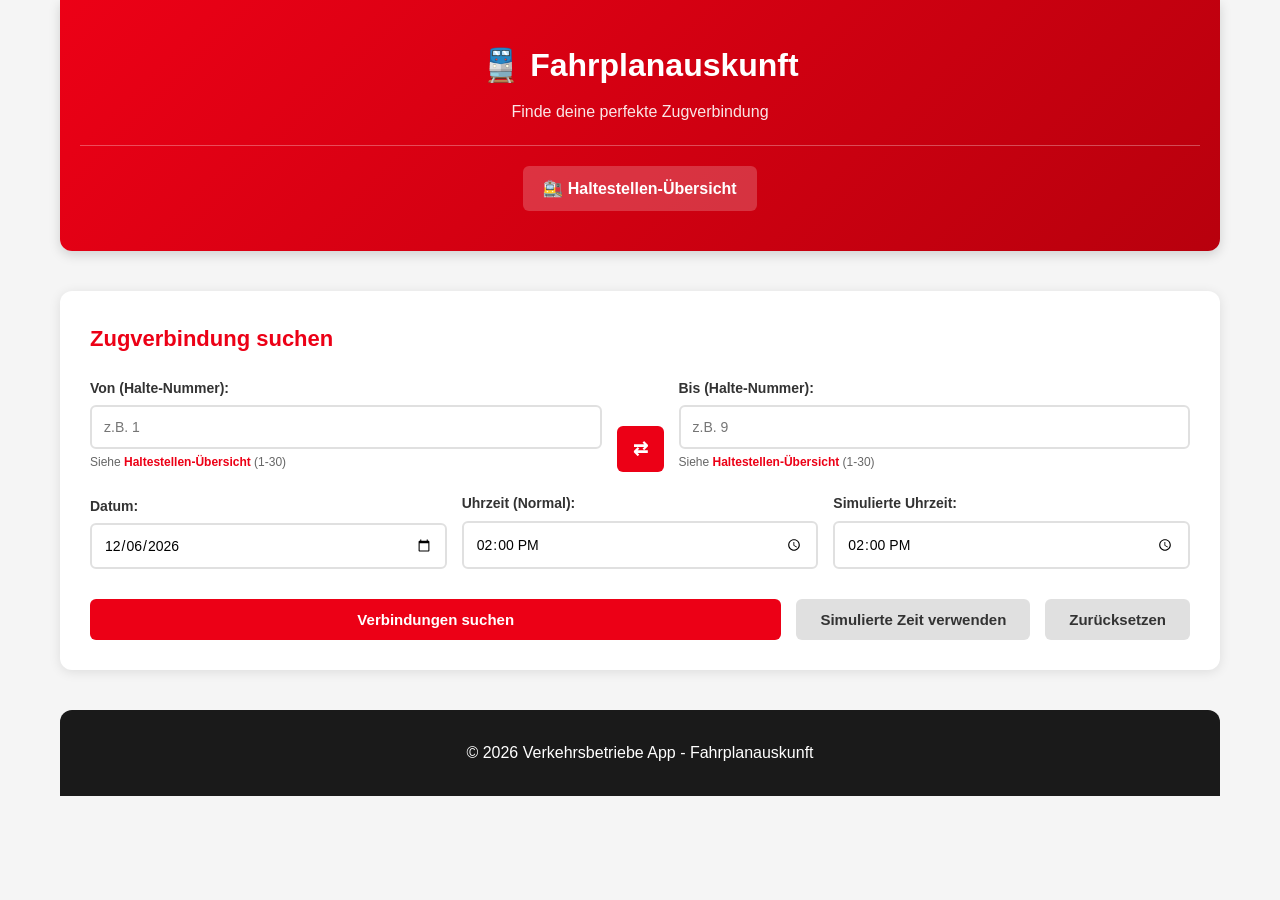
==== App/index.html @ 5994dda1 "V1.0-beta" ====
<!DOCTYPE html>
<html lang="de">
<head>
    <meta charset="UTF-8">
    <meta name="viewport" content="width=device-width, initial-scale=1.0">
    <title>Deutsche Bahn - Fahrplanauskunft</title>
    <link rel="stylesheet" href="styles.css">
</head>
<body>
    <div class="container">
        <!-- Header -->
        <header class="header">
            <div class="logo">🚆 Fahrplanauskunft</div>
            <div class="tagline">Finde deine perfekte Zugverbindung</div>
            <div class="header-links">
                <a href="haltestellen.html" class="header-link">🚉 Haltestellen-Übersicht</a>
            </div>
        </header>

        <!-- Main Search Section -->
        <main class="main-content">
            <!-- Search Panel -->
            <section class="search-panel">
                <h2>Zugverbindung suchen</h2>
                
                <div class="search-form">
                    <!-- Von / Bis Row -->
                    <div class="search-row">
                        <div class="input-group">
                            <label for="startStation">Von (Halte-Nummer):</label>
                            <input type="number" id="startStation" class="station-input" min="1" max="30" placeholder="z.B. 1">
                            <small class="help-text">Siehe <a href="haltestellen.html" target="_blank">Haltestellen-Übersicht</a> (1-30)</small>
                        </div>

                        <div class="swap-button">
                            <button id="swapButton" title="Von/Bis tauschen">⇄</button>
                        </div>

                        <div class="input-group">
                            <label for="endStation">Bis (Halte-Nummer):</label>
                            <input type="number" id="endStation" class="station-input" min="1" max="30" placeholder="z.B. 9">
                            <small class="help-text">Siehe <a href="haltestellen.html" target="_blank">Haltestellen-Übersicht</a> (1-30)</small>
                        </div>
                    </div>

                    <!-- Datum Row -->
                    <div class="search-row">
                        <div class="input-group">
                            <label for="searchDate">Datum:</label>
                            <input type="date" id="searchDate" class="date-input">
                        </div>

                        <div class="input-group">
                            <label for="searchTime">Uhrzeit (Normal):</label>
                            <input type="time" id="searchTime" class="time-input" value="14:00">
                        </div>

                        <div class="input-group">
                            <label for="simulatedTime">Simulierte Uhrzeit:</label>
                            <input type="time" id="simulatedTime" class="time-input" value="14:00">
                        </div>
                    </div>

                    <!-- Buttons Row -->
                    <div class="search-row button-row">
                        <button id="searchButton" class="btn-primary">Verbindungen suchen</button>
                        <button id="useSimulatedButton" class="btn-secondary">Simulierte Zeit verwenden</button>
                        <button id="resetButton" class="btn-secondary">Zurücksetzen</button>
                    </div>
                </div>
            </section>

            <!-- Results Section -->
            <section class="results-panel" id="resultsPanel" style="display: none;">
                <div class="results-header">
                    <h2>Verbindungen</h2>
                    <div class="result-info" id="resultInfo"></div>
                </div>

                <div class="results-container" id="resultsContainer">
                    <!-- Ergebnisse werden hier eingefügt -->
                </div>
            </section>

            <!-- No Results Message -->
            <section class="no-results" id="noResults" style="display: none;">
                <p>❌ Keine Verbindungen gefunden. Bitte versuche es mit anderen Einstellungen.</p>
            </section>

            <!-- Loading Spinner -->
            <div class="loading" id="loadingSpinner" style="display: none;">
                <div class="spinner"></div>
                <p>Suche wird ausgeführt...</p>
            </div>
        </main>

        <!-- Footer -->
        <footer class="footer">
            <p>&copy; 2026 Verkehrsbetriebe App - Fahrplanauskunft</p>
        </footer>
    </div>

    <script src="script.js"></script>
</body>
</html>
---- App/styles.css ----
* {
    margin: 0;
    padding: 0;
    box-sizing: border-box;
}

:root {
    --db-red: #EC0016;
    --db-dark: #1a1a1a;
    --db-light-gray: #f5f5f5;
    --db-medium-gray: #e0e0e0;
    --db-text: #333;
    --delay-orange: #ff9800;
    --on-time-green: #4caf50;
    --early-blue: #2196f3;
}

body {
    font-family: 'Segoe UI', Tahoma, Geneva, Verdana, sans-serif;
    background-color: var(--db-light-gray);
    color: var(--db-text);
    line-height: 1.6;
}

.container {
    max-width: 1200px;
    margin: 0 auto;
    padding: 0 20px;
}

/* Header */
.header {
    background: linear-gradient(135deg, var(--db-red) 0%, #b8000d 100%);
    color: white;
    padding: 40px 20px;
    text-align: center;
    border-radius: 0 0 12px 12px;
    box-shadow: 0 4px 12px rgba(0, 0, 0, 0.15);
    margin-bottom: 40px;
}

.logo {
    font-size: 32px;
    font-weight: bold;
    margin-bottom: 8px;
}

.tagline {
    font-size: 16px;
    opacity: 0.9;
}

.header-links {
    margin-top: 20px;
    padding-top: 20px;
    border-top: 1px solid rgba(255, 255, 255, 0.3);
}

.header-link {
    color: white;
    text-decoration: none;
    font-weight: 600;
    padding: 10px 20px;
    background-color: rgba(255, 255, 255, 0.2);
    border-radius: 6px;
    transition: background-color 0.3s ease;
    display: inline-block;
}

.header-link:hover {
    background-color: rgba(255, 255, 255, 0.3);
}

/* Main Content */
.main-content {
    margin-bottom: 40px;
}

/* Search Panel */
.search-panel {
    background: white;
    border-radius: 12px;
    padding: 30px;
    box-shadow: 0 2px 12px rgba(0, 0, 0, 0.1);
    margin-bottom: 30px;
}

.search-panel h2 {
    color: var(--db-red);
    margin-bottom: 20px;
    font-size: 22px;
}

.search-form {
    display: flex;
    flex-direction: column;
    gap: 20px;
}

.search-row {
    display: flex;
    gap: 15px;
    align-items: flex-end;
    flex-wrap: wrap;
}

.input-group {
    flex: 1;
    min-width: 180px;
    display: flex;
    flex-direction: column;
}

.input-group label {
    font-weight: 600;
    margin-bottom: 6px;
    color: var(--db-text);
    font-size: 14px;
}

.help-text {
    display: block;
    margin-top: 4px;
    font-size: 12px;
    color: #666;
}

.help-text a {
    color: var(--db-red);
    text-decoration: none;
    font-weight: 600;
}

.help-text a:hover {
    text-decoration: underline;
}

.station-select,
.station-input,
.date-input,
.time-input {
    padding: 12px;
    border: 2px solid var(--db-medium-gray);
    border-radius: 6px;
    font-size: 14px;
    transition: border-color 0.3s ease;
    background-color: white;
    font-family: inherit;
}

.station-select:focus,
.station-input:focus,
.date-input:focus,
.time-input:focus {
    outline: none;
    border-color: var(--db-red);
    box-shadow: 0 0 8px rgba(236, 0, 22, 0.2);
}

.swap-button {
    display: flex;
    align-items: center;
}

.swap-button button {
    background-color: var(--db-red);
    color: white;
    border: none;
    padding: 12px 16px;
    border-radius: 6px;
    cursor: pointer;
    font-size: 18px;
    font-weight: bold;
    transition: background-color 0.3s ease, transform 0.2s ease;
}

.swap-button button:hover {
    background-color: #b8000d;
    transform: scale(1.05);
}

.button-row {
    justify-content: space-between;
    margin-top: 10px;
}

.btn-primary,
.btn-secondary {
    padding: 12px 24px;
    border: none;
    border-radius: 6px;
    font-size: 15px;
    font-weight: 600;
    cursor: pointer;
    transition: all 0.3s ease;
}

.btn-primary {
    background-color: var(--db-red);
    color: white;
    flex-grow: 1;
}

.btn-primary:hover {
    background-color: #b8000d;
    box-shadow: 0 4px 12px rgba(236, 0, 22, 0.3);
}

.btn-primary:active {
    transform: scale(0.98);
}

.btn-secondary {
    background-color: var(--db-medium-gray);
    color: var(--db-text);
    min-width: 140px;
}

.btn-secondary:hover {
    background-color: #d0d0d0;
}

/* Results Panel */
.results-panel {
    background: white;
    border-radius: 12px;
    padding: 30px;
    box-shadow: 0 2px 12px rgba(0, 0, 0, 0.1);
}

.results-header {
    margin-bottom: 30px;
    border-bottom: 2px solid var(--db-light-gray);
    padding-bottom: 15px;
}

.results-header h2 {
    color: var(--db-red);
    margin-bottom: 10px;
    font-size: 22px;
}

.result-info {
    font-size: 14px;
    color: #666;
}

.results-container {
    display: flex;
    flex-direction: column;
    gap: 20px;
}

/* Connection Card */
.connection-card {
    border: 2px solid var(--db-medium-gray);
    border-radius: 10px;
    padding: 20px;
    cursor: pointer;
    transition: all 0.3s ease;
    background: white;
}

.connection-card:hover {
    border-color: var(--db-red);
    box-shadow: 0 4px 16px rgba(236, 0, 22, 0.15);
    transform: translateY(-2px);
}

.transfer-card {
    border-left: 4px solid var(--db-red);
}

.transfer-badge {
    background-color: var(--db-red);
    color: white;
    padding: 6px 12px;
    border-radius: 4px;
    font-weight: bold;
    font-size: 13px;
}

.transfer-details {
    margin-top: 15px;
    padding: 15px;
    background-color: var(--db-light-gray);
    border-radius: 6px;
    border-left: 3px solid var(--db-red);
}

.leg {
    padding: 10px 0;
}

.leg:not(:last-child) {
    padding-bottom: 15px;
    border-bottom: 1px solid var(--db-medium-gray);
}

.leg strong {
    color: var(--db-red);
    font-weight: bold;
}

.transfer-station {
    font-size: 13px;
    color: #666;
    margin-top: 4px;
}

.leg small {
    display: block;
    color: #999;
    font-size: 12px;
    margin-top: 4px;
}

.connection-header {
    display: flex;
    justify-content: space-between;
    align-items: center;
    margin-bottom: 15px;
    padding-bottom: 15px;
    border-bottom: 1px solid var(--db-light-gray);
}

.connection-time {
    flex: 1;
}

.departure-time {
    font-size: 24px;
    font-weight: bold;
    color: var(--db-text);
}

.arrival-time {
    font-size: 24px;
    font-weight: bold;
    color: var(--db-text);
    margin-left: 30px;
}

.connection-duration {
    color: #999;
    font-size: 14px;
    margin-left: 30px;
}

.train-info {
    display: flex;
    gap: 20px;
    flex: 1;
}

.train-type {
    background-color: var(--db-red);
    color: white;
    padding: 6px 12px;
    border-radius: 4px;
    font-weight: bold;
    font-size: 14px;
}

.train-details {
    display: flex;
    flex-direction: column;
    justify-content: center;
}

.train-number {
    font-weight: 600;
    color: var(--db-text);
    font-size: 14px;
}

.train-id {
    color: #999;
    font-size: 12px;
}

.delay-status {
    text-align: right;
    padding: 8px 12px;
    border-radius: 6px;
    font-weight: 600;
    font-size: 14px;
}

.delay-status.on-time {
    background-color: rgba(76, 175, 80, 0.1);
    color: var(--on-time-green);
}

.delay-status.delayed {
    background-color: rgba(255, 152, 0, 0.1);
    color: var(--delay-orange);
}

.delay-status.early {
    background-color: rgba(33, 150, 243, 0.1);
    color: var(--early-blue);
}

/* Stops List */
.stops-list {
    display: none;
    margin-top: 15px;
    padding-top: 15px;
    border-top: 1px solid var(--db-light-gray);
}

.connection-card.expanded .stops-list {
    display: block;
}

.stop-item {
    display: flex;
    align-items: center;
    padding: 12px 0;
    border-left: 3px solid var(--db-light-gray);
    padding-left: 15px;
    margin-left: 0;
}

.stop-item:last-child {
    border-left-color: var(--db-red);
}

.stop-number {
    background-color: var(--db-light-gray);
    color: var(--db-text);
    width: 28px;
    height: 28px;
    border-radius: 50%;
    display: flex;
    align-items: center;
    justify-content: center;
    font-weight: bold;
    font-size: 12px;
    flex-shrink: 0;
    margin-right: 12px;
}

.stop-details {
    flex: 1;
}

.stop-station {
    font-weight: 600;
    color: var(--db-text);
}

.stop-times {
    display: flex;
    gap: 15px;
    margin-top: 4px;
    font-size: 13px;
    color: #666;
}

.stop-delay {
    font-weight: 600;
    margin-left: auto;
    padding: 4px 8px;
    border-radius: 4px;
    font-size: 12px;
}

.stop-delay.delayed {
    background-color: rgba(255, 152, 0, 0.1);
    color: var(--delay-orange);
}

.stop-delay.early {
    background-color: rgba(33, 150, 243, 0.1);
    color: var(--early-blue);
}

.stop-delay.on-time {
    display: none;
}

/* No Results */
.no-results {
    background: white;
    border-radius: 12px;
    padding: 60px 30px;
    text-align: center;
    box-shadow: 0 2px 12px rgba(0, 0, 0, 0.1);
    font-size: 18px;
    color: #666;
}

/* Loading Spinner */
.loading {
    display: flex;
    flex-direction: column;
    align-items: center;
    justify-content: center;
    padding: 60px;
    background: white;
    border-radius: 12px;
    box-shadow: 0 2px 12px rgba(0, 0, 0, 0.1);
}

.spinner {
    border: 4px solid var(--db-light-gray);
    border-top: 4px solid var(--db-red);
    border-radius: 50%;
    width: 50px;
    height: 50px;
    animation: spin 1s linear infinite;
    margin-bottom: 20px;
}

@keyframes spin {
    0% { transform: rotate(0deg); }
    100% { transform: rotate(360deg); }
}

.loading p {
    color: #666;
    font-size: 16px;
}

/* Footer */
.footer {
    background: var(--db-dark);
    color: white;
    text-align: center;
    padding: 30px 20px;
    margin-top: 40px;
    border-radius: 12px 12px 0 0;
}

/* Responsive Design */
@media (max-width: 768px) {
    .header {
        padding: 30px 20px;
    }

    .logo {
        font-size: 24px;
    }

    .search-row {
        flex-direction: column;
        gap: 15px;
    }

    .input-group {
        min-width: 100%;
    }

    .swap-button {
        width: 100%;
    }

    .swap-button button {
        width: 100%;
    }

    .button-row {
        flex-direction: column;
    }

    .btn-primary,
    .btn-secondary {
        width: 100%;
    }

    .connection-header {
        flex-direction: column;
        align-items: flex-start;
        gap: 15px;
    }

    .departure-time,
    .arrival-time {
        margin-left: 0;
    }

    .connection-time {
        width: 100%;
    }

    .train-info {
        flex-direction: column;
    }

    .delay-status {
        text-align: left;
    }
}

/* Accessibility */
button:focus,
select:focus,
input:focus {
    outline: 2px solid var(--db-red);
    outline-offset: 2px;
}
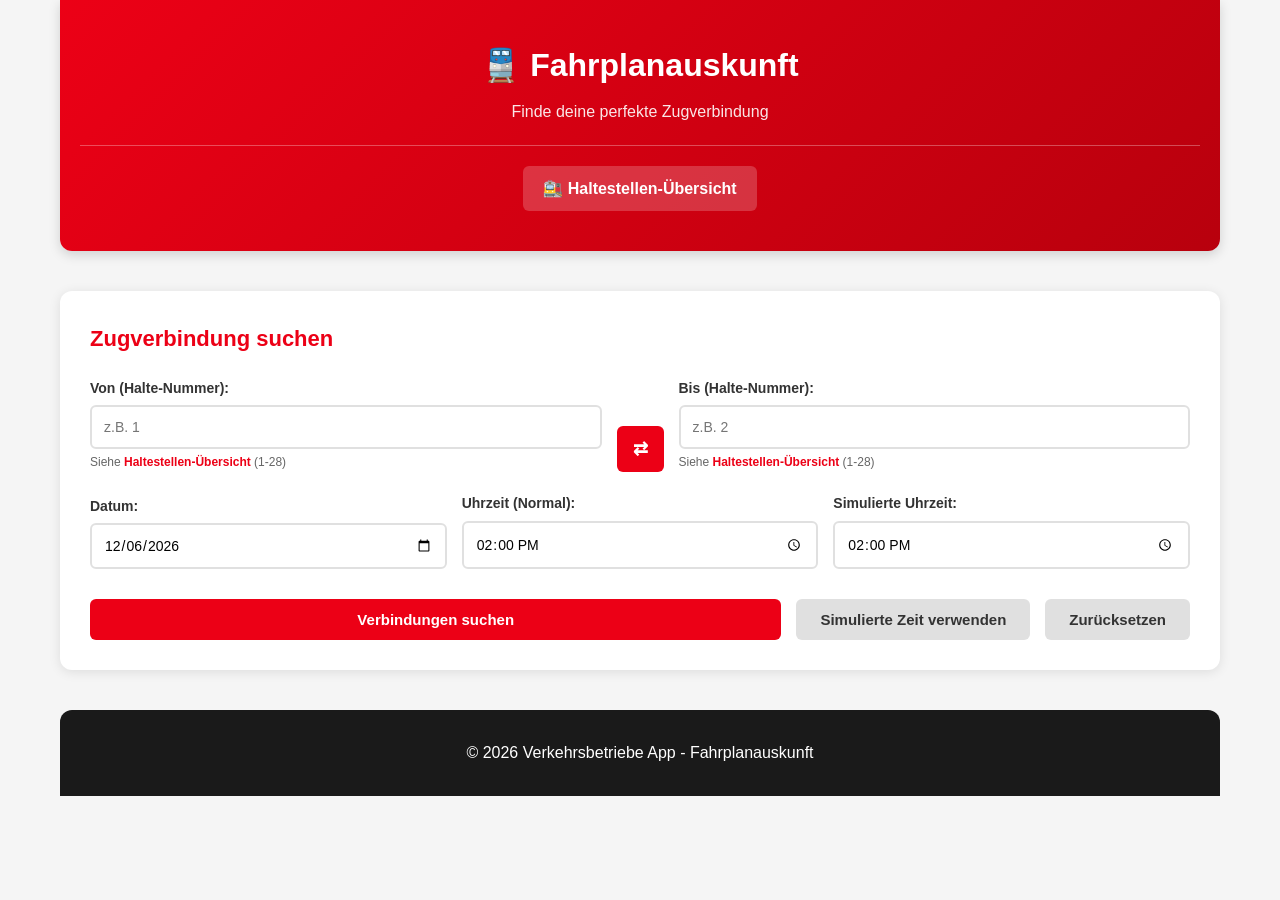
==== commit e00f36b2: "V1.4-beta" ====
--- a/App/index.html
+++ b/App/index.html
@@ -28,8 +28,8 @@
                     <div class="search-row">
                         <div class="input-group">
                             <label for="startStation">Von (Halte-Nummer):</label>
-                            <input type="number" id="startStation" class="station-input" min="1" max="30" placeholder="z.B. 1">
-                            <small class="help-text">Siehe <a href="haltestellen.html" target="_blank">Haltestellen-Übersicht</a> (1-30)</small>
+                            <input type="number" id="startStation" class="station-input" min="1" max="999" placeholder="z.B. 1">
+                            <small class="help-text">Siehe <a href="haltestellen.html" target="_blank">Haltestellen-Übersicht</a> (1-28)</small>
                         </div>
 
                         <div class="swap-button">
@@ -38,8 +38,8 @@
 
                         <div class="input-group">
                             <label for="endStation">Bis (Halte-Nummer):</label>
-                            <input type="number" id="endStation" class="station-input" min="1" max="30" placeholder="z.B. 9">
-                            <small class="help-text">Siehe <a href="haltestellen.html" target="_blank">Haltestellen-Übersicht</a> (1-30)</small>
+                            <input type="number" id="endStation" class="station-input" min="1" max="999" placeholder="z.B. 2">
+                            <small class="help-text">Siehe <a href="haltestellen.html" target="_blank">Haltestellen-Übersicht</a> (1-28)</small>
                         </div>
                     </div>
 
